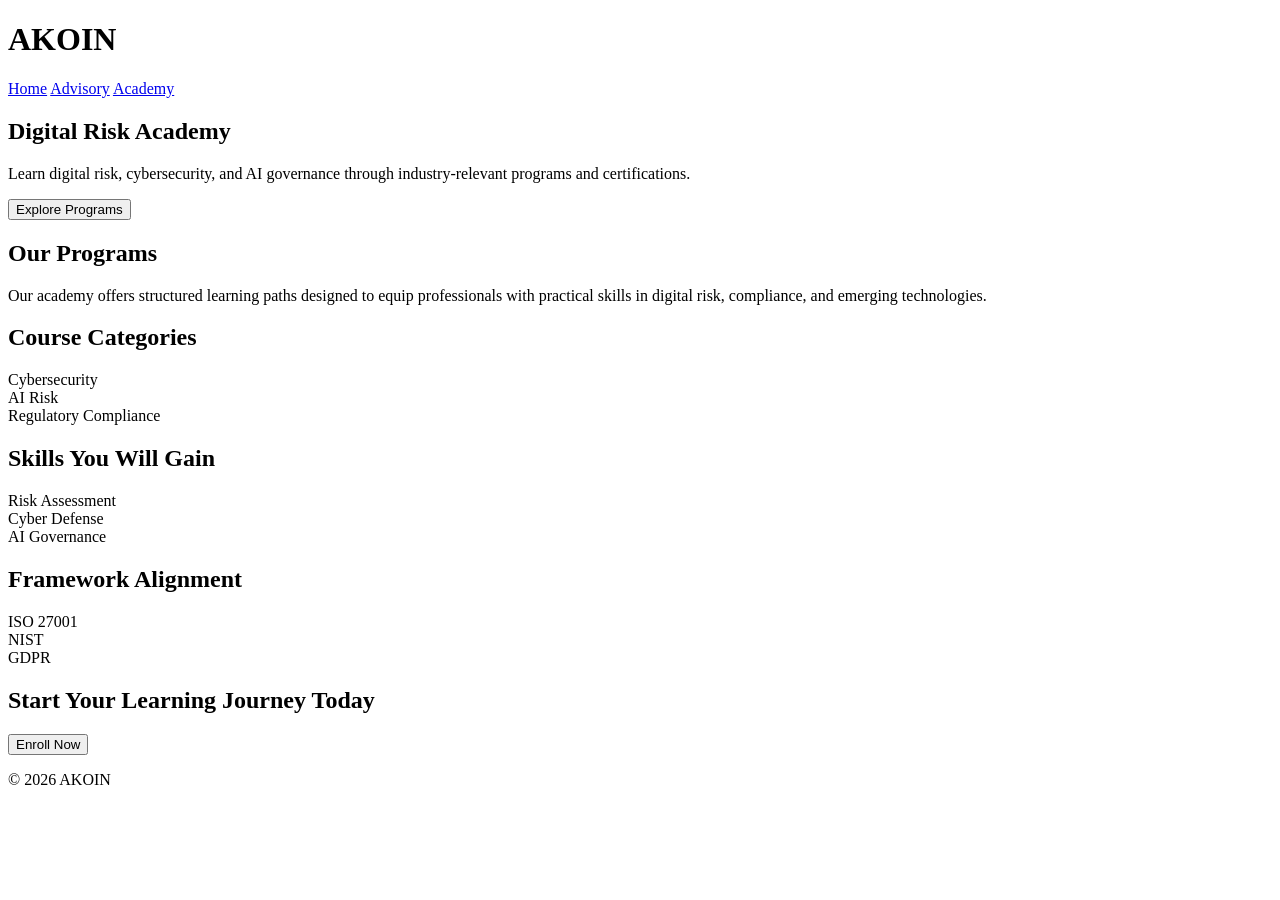
==== academy.html @ 7e6f40b5 "Add files via upload commit all" ====
<!DOCTYPE html>
<html lang="en">
<head>
    <meta charset="UTF-8">
    <meta name="viewport" content="width=device-width, initial-scale=1.0">
    <title>Academy - AKOIN</title>
    <link rel="stylesheet" href="Style.css">
    <link href="https://fonts.googleapis.com/css2?family=Inter:wght@400;600;700&display=swap" rel="stylesheet">
</head>
<body class="academy-page">
    <header class="container">
        <h1>AKOIN</h1>
        <nav>
            <a href="index.html">Home</a>
            <a href="advisory.html">Advisory</a>
            <a href="academy.html">Academy</a>
        </nav>
    </header>
    <section class="hero container">
        <h2>Digital Risk Academy</h2>
        <p>
            Learn digital risk, cybersecurity, and AI governance through
            industry-relevant programs and certifications.
        </p>
        <button>Explore Programs</button>
    </section>
    <section class="container">
        <h2>Our Programs</h2>
        <p>
            Our academy offers structured learning paths designed to equip
            professionals with practical skills in digital risk, compliance,
            and emerging technologies.
        </p>
    </section>
    <section class="container">
        <h2>Course Categories</h2>
        <div class="grid-3">
            <div class="card">Cybersecurity</div>
            <div class="card">AI Risk</div>
            <div class="card">Regulatory Compliance</div>
        </div>
    </section>
    <section class="container">
        <h2>Skills You Will Gain</h2>
        <div class="grid-3">
            <div class="card">Risk Assessment</div>
            <div class="card">Cyber Defense</div>
            <div class="card">AI Governance</div>
        </div>
    </section>
    <section class="container">
        <h2>Framework Alignment</h2>
        <div class="grid-3">
            <div class="card">ISO 27001</div>
            <div class="card">NIST</div>
            <div class="card">GDPR</div>
        </div>
    </section>
    <section class="container">
        <h2>Start Your Learning Journey Today</h2>
        <button>Enroll Now</button>
    </section>
    <footer>
        <p>© 2026 AKOIN</p>
    </footer>
</body>
</html>
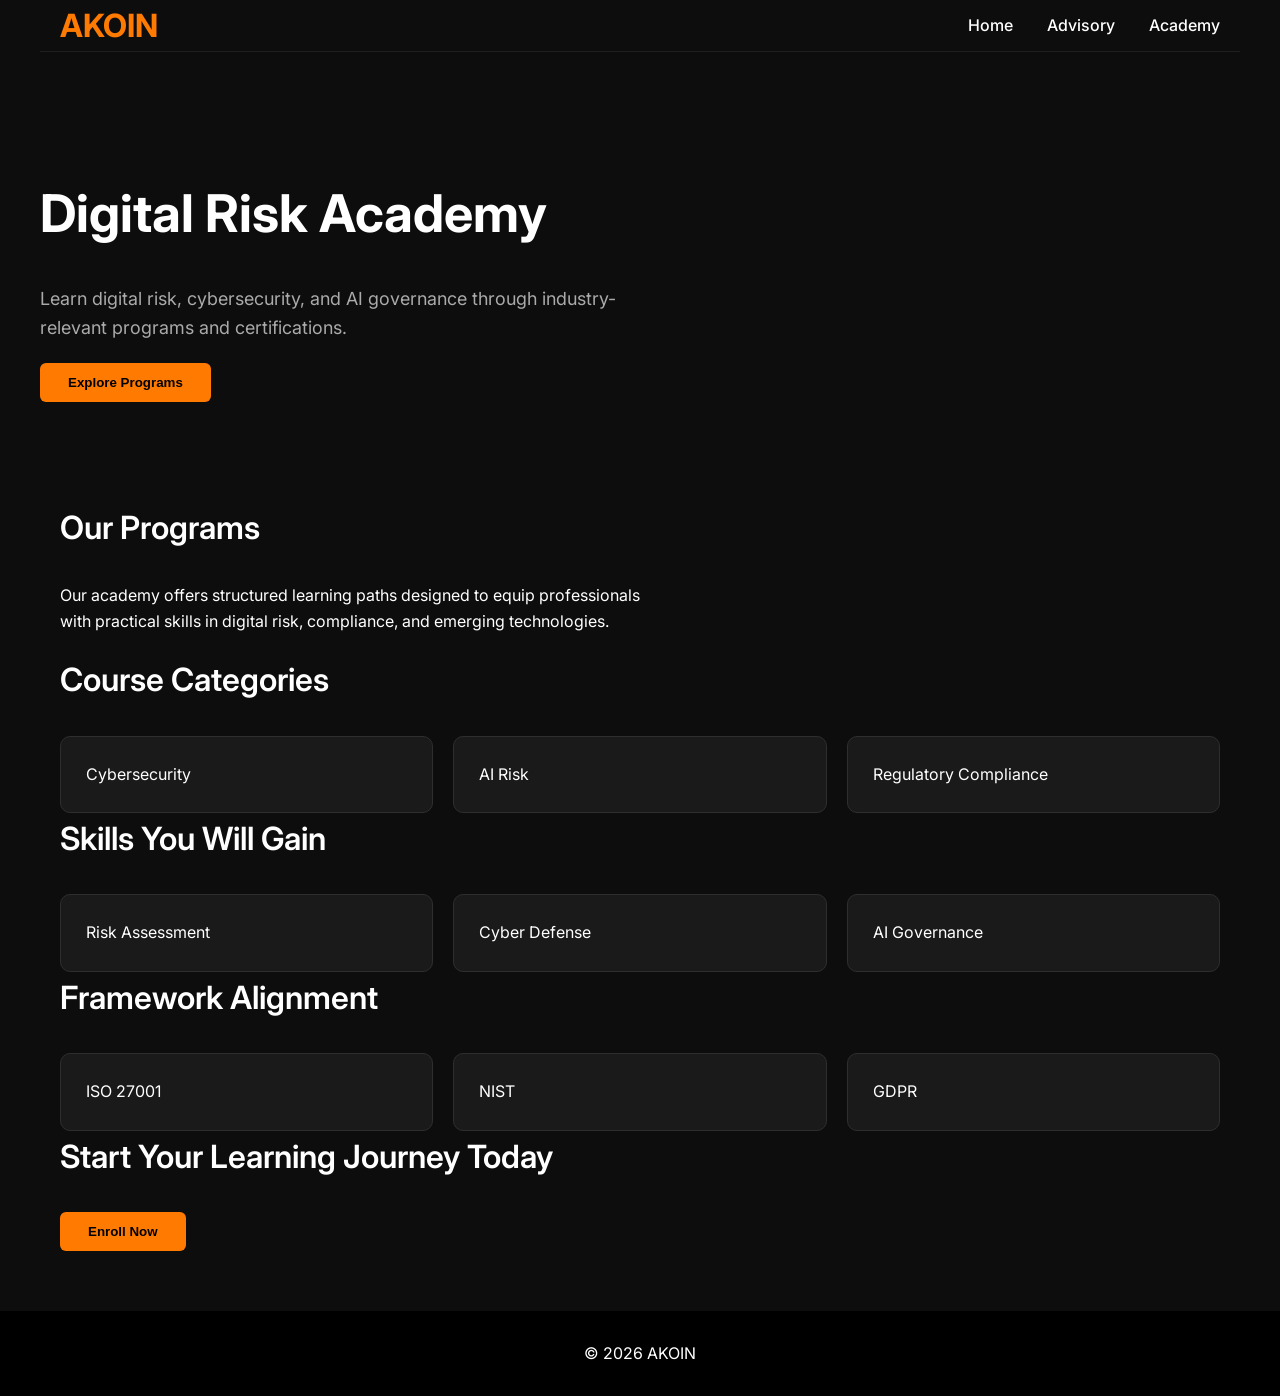
==== commit b28de71a: "Update academy.html" ====
--- a/academy.html
+++ b/academy.html
@@ -4,7 +4,7 @@
     <meta charset="UTF-8">
     <meta name="viewport" content="width=device-width, initial-scale=1.0">
     <title>Academy - AKOIN</title>
-    <link rel="stylesheet" href="Style.css">
+    <link rel="stylesheet" href="style.css">
     <link href="https://fonts.googleapis.com/css2?family=Inter:wght@400;600;700&display=swap" rel="stylesheet">
 </head>
 <body class="academy-page">
@@ -64,4 +64,4 @@
         <p>© 2026 AKOIN</p>
     </footer>
 </body>
-</html>+</html>
--- a/style.css
+++ b/style.css
@@ -0,0 +1,114 @@
+* {
+  margin: 0;
+  padding: 0;
+  box-sizing: border-box;
+}
+body {
+  font-family: 'Inter', sans-serif;
+  background-color: #0d0d0d;
+  color: #ffffff;
+  line-height: 1.6;
+}
+.advisory-page section p{
+    max-width: 600px;
+    margin-bottom: 20px;
+}
+.academy-page section p{
+    max-width: 600px;
+    margin-bottom: 20px;
+}
+.container {
+  max-width: 1200px;
+  margin: 0 auto;
+  padding: 0 20px;
+}
+header {
+  display: flex;
+  justify-content: space-between;
+  align-items: center;
+  padding: 20px 0;
+  border-bottom: 1px solid #1f1f1f;
+}
+header h1 {
+  color: #ff7a00;
+  font-weight: 700;
+}
+nav a {
+  color: #ffffff;
+  text-decoration: none;
+  margin-left: 30px;
+  font-weight: 500;
+}
+nav a:hover {
+  color: #ff7a00;
+}
+.hero {
+  padding: 120px 0 100px;
+}
+.hero h2 {
+  font-size: 52px;
+  font-weight: 700;
+  max-width: 600px;
+}
+.hero p {
+  color: #aaaaaa;
+  margin: 20px 0;
+  font-size: 18px;
+  max-width: 500px;
+}
+button {
+  background-color: #ff7a00;
+  color: #000;
+  border: none;
+  padding: 12px 28px;
+  border-radius: 6px;
+  font-weight: 600;
+  cursor: pointer;
+  transition: 0.3s;
+}
+button:hover {
+  background-color: #ffa733;
+}
+section {
+  padding: 80px 0;
+}
+section p{
+    max-width: 600px;
+}
+h2 {
+  font-size: 32px;
+  margin-bottom: 30px;
+  font-weight: 600;
+}
+.grid-4 {
+  display: grid;
+  grid-template-columns: repeat(4, 1fr);
+  gap: 20px;
+}
+.grid-3 {
+  display: grid;
+  grid-template-columns: repeat(3, 1fr);
+  gap: 20px;
+}
+.card {
+  background: #1a1a1a;
+  padding: 25px;
+  border-radius: 10px;
+  transition: 0.3s ease, background 0.3s ease;
+  border: 1px solid #2e2e2e;
+}
+.card p{
+  color: #aaa;
+  font-size: 14px;
+  margin-top: 10px;
+}
+.card:hover {
+  transform: translateY(-6px);
+  background: #222;
+}
+footer {
+  text-align: center;
+  padding: 30px 0;
+  background-color: #000;
+  margin-top: 60px;
+}
